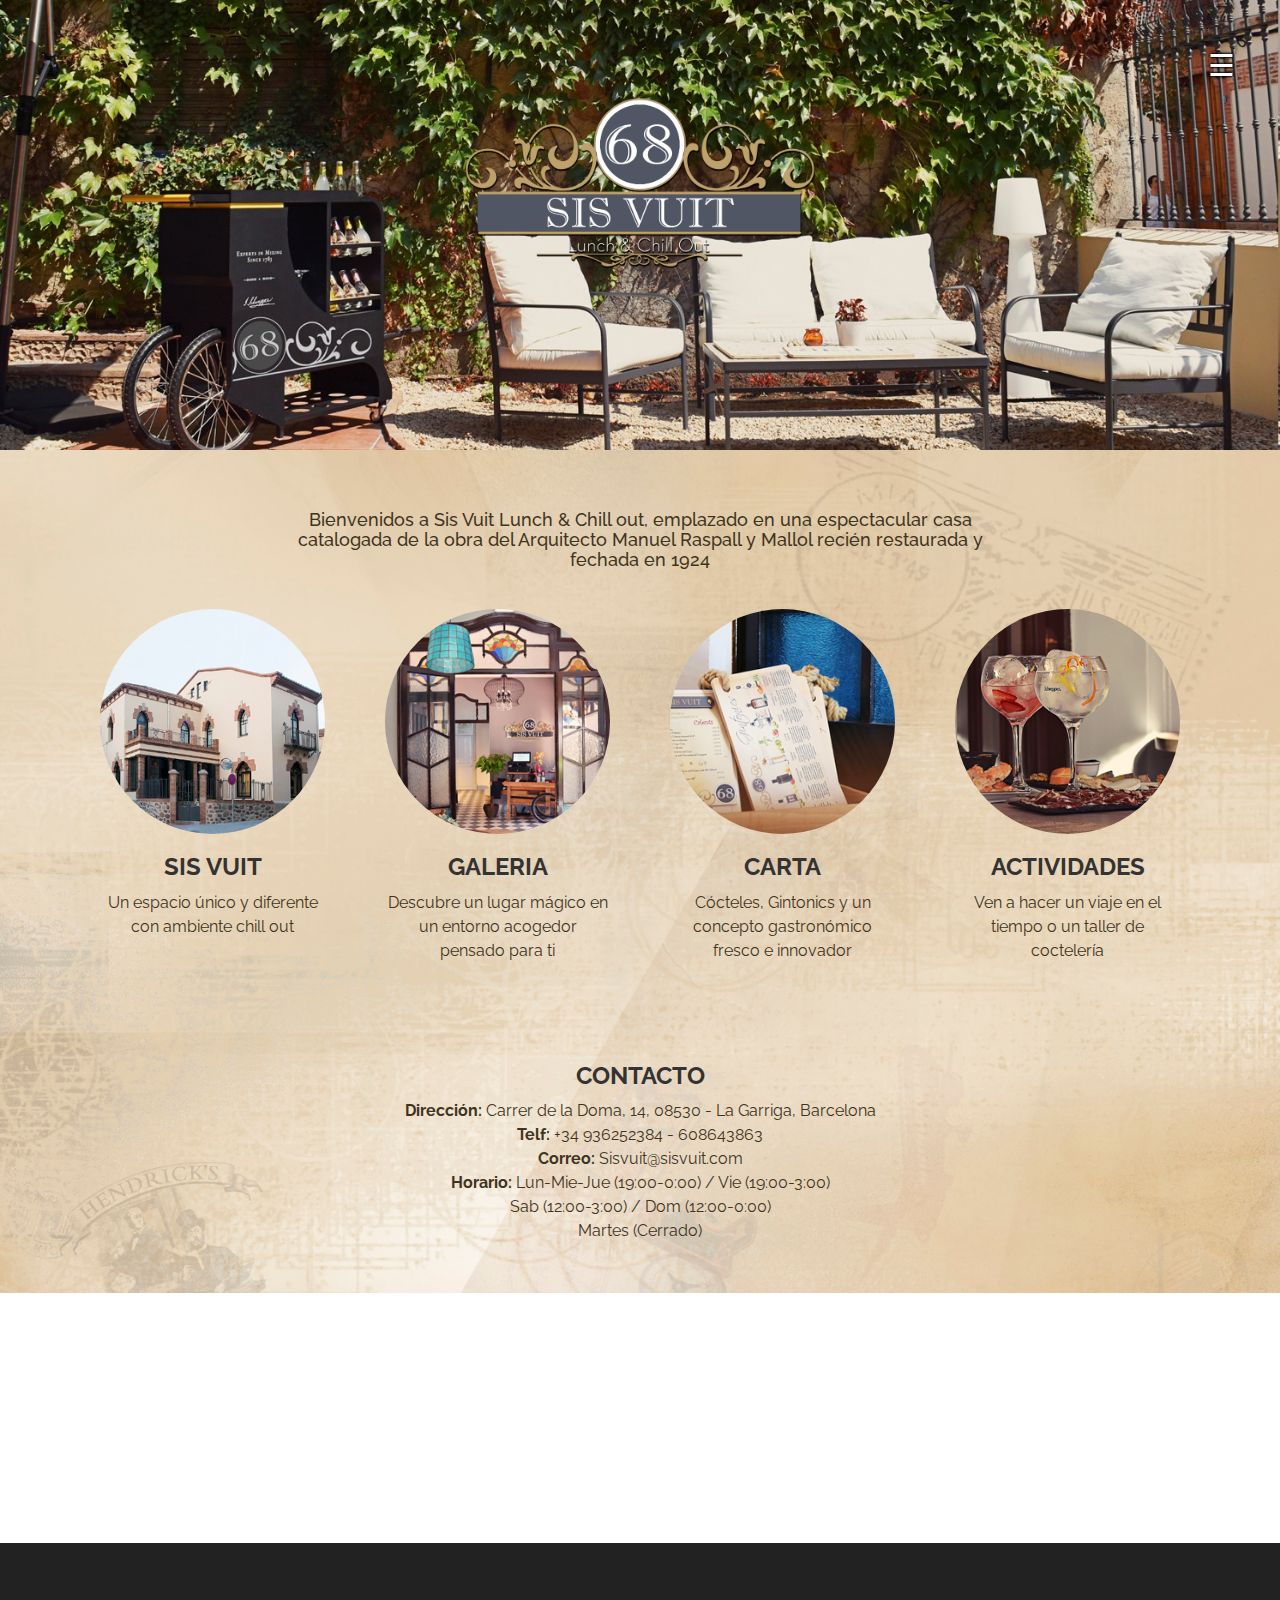
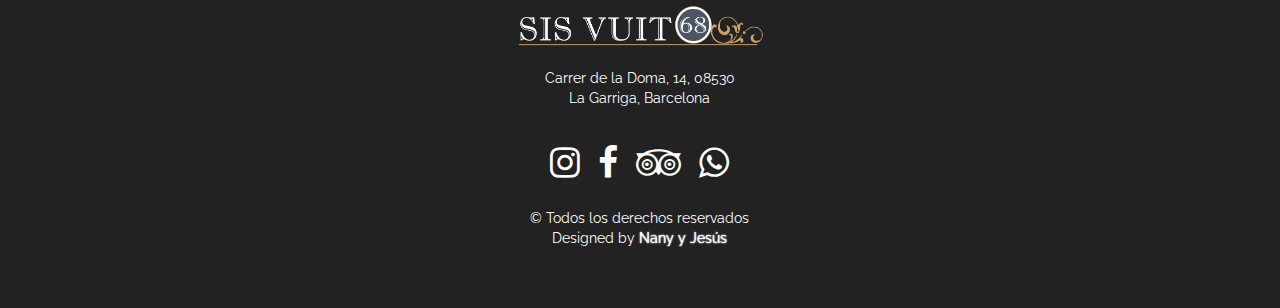
==== index.html @ cf64346e "links en index-Cat updates" ====
<!DOCTYPE html>
<html lang="es">
  <head>
    <meta charset="utf-8">
    <meta name="viewport" content="width=device-width, initial-scale=1">
    <title>Sisvuit</title>
    <meta name="description" content="Sisvuit Restaurant Bar Sisvuit.com">
    <meta name="keywords" content="Restaurante Sisvuit, Bar Sisvuit, La Garriga, Sisvuit, Restaurante Bar Sisvuit">
    <link rel="stylesheet" type="text/css" href="css/font-awesome.min.css">
    <link href="https://fonts.googleapis.com/css?family=Raleway|Roboto" rel="stylesheet">
    <link rel="stylesheet" type="text/css" href="css/bootstrap.css">
    <link rel="stylesheet" type="text/css" href="css/style.css">
  </head>
  <body>
<!--banner-->
    <section id="banner">
      <div class="bg-color">
        <header id="header">
            <div class="container">
                <div id="mySidenav" class="sidenav">
                  <a href="javascript:void(0)" class="closebtn" onclick="closeNav()"><strong>&times;</strong></a>
                  <a id="link" href="#banner"><strong>INICIO</strong></a>
                  <a id="link" href="#about"><strong>SIS VUIT</strong></a>
                  <a href="galeria.html"><strong>GALERIA</strong></a>
                  <a href="web/viewer.html?file=carta.pdf"><strong>CARTA</strong></a>
                  <a href="actividades.html"><strong>ACTIVIDADES</strong></a>
                  <a id="link" href="#contacto"><strong>CONTACTO</strong></a>
                  <span><a id="lang" href="#">Esp</a><a id="lang" href="eng/eng.html">/Eng</a><a id="lang" href="cat/index-Cat.html">/Cat</a></span>
                </div>
                <span onclick="openNav()" class="menu-icon" id="menu-icon">☰</span>
            </div>
        </header>
        <div class="container">
        <div class="row">
          <div class="col-md-4 col-md-offset-4 col-sm-6 col-sm-offset-3 col-xs-10 col-xs-offset-1 text-center margin-logo-banner">
            <img src="img/logo-banner.png" class="img-responsive">
          </div>
        </div>
        </div>
      </div>
    </section>
<!-- / banner -->
<!--about-->
    <section id="about">
        <div class="container ">
            <div class="row ">
                <div class="col-md-8 col-md-offset-2 col-sm-8 col-sm-offset-2 col-xs-10 col-xs-offset-1 text-center">
                    <h4>Bienvenidos a Sis Vuit Lunch & Chill out, emplazado en una espectacular casa catalogada  de la obra del Arquitecto Manuel  Raspall y Mallol recién restaurada y fechada en 1924</h4>
                    <i id="preload" style="margin-top:50px" class="fa fa-spinner fa-pulse fa-3x fa-fw"></i>
                </div>
                <div id="cate" style="visibility: hidden" class="col-md-12">
                    <div class="col-md-3 col-md-offset-0 col-sm-4 col-sm-offset-2 col-xs-12 col-xs-offset-0 text-center about-padding">
                        <a href="#sisvuit"><img data-toggle="modal" data-target="#sisvuit-modal" src="img/about-1.jpg" alt="" class="center-block img-responsive img-circle"></a>
                        <h3><strong>SIS VUIT</strong></h3>
                        <p>Un espacio único y diferente  con ambiente  chill out</p>
                        <div class="container text-center">
                            <div id="sisvuit-modal" class="modal fade bs-example-modal-lg" tabindex="-1" role="dialog" aria-labelledby="myLargeModalLabel" aria-hidden="true">
                              <div class="modal-dialog modal-lg">
                                <div class="modal-content">
                                  <div class="modal-header">
                                    <button type="button" class="close" data-dismiss="modal" aria-label="Close"><span aria-hidden="true">&times;</span></button>
                                      <h4 class="modal-title"><strong>SIS VUIT</strong></h4>
                                  </div>
                                  <div class="modal-body">
                                    <p>Ir de tapas es mucho más que comer, es saborear cada momento, compartir, hablar, estar desenfadado, simplemente disfrutar… eso es Sis Vuit.
                                    Un lugar dedicado al ocio y al negocio, un espacio para la generación de ideas, el ingenio, la reflexión y la relajación. Os proponemos una estancia perfecta en un entorno único.
                                     La casa dispone de diferentes salas en el que se cuida cada detalle en simbiosis con la decoración neocentista propia de la casa.<br>Fiestas de cumpleaños · Reuniones privadas o de empresa · Celebraciones con amigos · Comidas familiares · Talleres de coctelería o simplemente un agradable encuentro en un lugar incomparable.<br>(cada sala dispone de pantalla de tv - música - menús personalizados)
                                    </p>
                                  </div>
                                  <div class="modal-footer">
                                    <button type="button" class="btn btn-default" data-dismiss="modal">Cerrar</button>
                                  </div>
                                </div>
                              </div>
                            </div>
                        </div>
                    </div>
                    <div class="col-md-3 col-md-offset-0 col-sm-4 col-sm-offset-0 col-xs-12 col-xs-offset-0 text-center about-padding">
                        <a href="galeria.html"><img src="img/about-3.jpg" alt="" class="center-block img-responsive img-circle"></a>
                        <h3><strong>GALERIA</strong></h3>
                        <p>Descubre un lugar mágico en un entorno acogedor pensado para ti</p>
                    </div>
                    <div id="carta" class="col-md-3 col-md-offset-0 col-sm-4 col-sm-offset-2 col-xs-12 col-xs-offset-0 text-center about-padding">
                        <a href="web/viewer.html?file=carta.pdf" target="_blanck"><img src="img/about-2.jpg" alt="" class="center-block img-responsive img-circle"></a>
                        <h3><strong>CARTA</strong></h3>
                        <p>Cócteles, Gintonics y un  concepto gastronómico  fresco e innovador</p>
                    </div>
                    <div class="col-md-3 col-md-offset-0 col-sm-4 col-sm-offset-0 col-xs-12 col-xs-offset-0 text-center about-padding">
                        <a href="actividades.html"><img src="img/about-4.jpg" alt="" class="center-block img-responsive img-circle"></a>
                        <h3><strong>ACTIVIDADES</strong></h3>
                        <p>Ven a hacer un viaje en  el tiempo o un taller  de coctelería</p>
                    </div>
                </div>
            </div>
    <!-- contact -->
            <div class="row"  id="contacto">
                <div class="col-md-12 text-center">
                    <h3><strong>CONTACTO</strong></h3>
                    <p><strong>Direcci&oacute;n:</strong> Carrer de la Doma, 14, 08530 - La Garriga, Barcelona</p>
                    <p><strong>Telf:</strong> +34 936252384 - 608643863</p>
                    <p><strong>Correo:</strong> Sisvuit@sisvuit.com</p>
                    <p><strong>Horario:</strong> Lun-Mie-Jue (19:00-0:00) / Vie (19:00-3:00)<br>Sab (12:00-3:00) / Dom (12:00-0:00)<br>Martes (Cerrado)</p>
                </div>
            </div>   
    <!-- / contact -->
        </div>
    </section>
<!--/about-->
    <section id="ubicacion">
        <div id="map" class="estilomapa" style="width: 100%;">
            <iframe src="https://www.google.com/maps/embed?pb=!1m14!1m8!1m3!1d1489.8389581734477!2d2.283468196156293!3d41.684298943696405!3m2!1i1024!2i768!4f13.1!3m3!1m2!1s0x0%3A0xf46f2afe302f4b65!2sSis+vuit+-+Lunch%26Chill+Out!5e0!3m2!1ses!2ses!4v1490325767091" width="100%" height="100%" frameborder="0" style="border:0" allowfullscreen></iframe>
        </div>
    </section>
<!-- footer  -->
    <footer class="footer text-center">
            <div class="row">
                <div class="col-md-8 col-md-offset-2 col-sm-10 col-sm-offset-1 col-xs-12 col-xs-offset-0  text-center">
                    <div class="col-md-4 col-md-offset-4 col-sm-6 col-sm-offset-3 col-xs-12 col-xs-offset-0 text-center">
                        <img src="img/logo-footer.png" class="img-responsive">
                    </div>
                    <div class="col-md-12 col-md-offset-0 col-sm-12 col-sm-offset-0 col-xs-12 col-xs-offset-0 text-center">
                        <address>Carrer de la Doma, 14, 08530<br>La Garriga, Barcelona</address>
                        <div class="social-list">
                            <a href="https://www.instagram.com/sisvuit/" target="_blank"><i class="fa fa-instagram" aria-hidden="true"></i></a>
                            <a href="https://es-es.facebook.com/SisVuit/" target="_blank"><i class="fa fa-facebook" aria-hidden="true"></i></a>
                            <a href="https://www.tripadvisor.es/Restaurant_Review-g488306-d10892587-Reviews-Sis_Vuit_Lunch_Chill_Out-La_Garriga_Catalonia.html" target="_blank"><i class="fa fa-tripadvisor" aria-hidden="true"></i></a>
                            <a href="tel:+936 25 23 84"><i class="fa fa-whatsapp" aria-hidden="true"></i></a>
                        </div>
                        <p>© Todos los derechos reservados</p>
                        <p>Designed by <a class="ejdp" href="#">Nany y Jes&uacute;s</a></p>
                    </div>
                </div>
            </div>
    </footer>
<!-- / footer -->
    <script src="js/jquery.min.js"></script>
    <script src="js/bootstrap.min.js"></script>
    <script src="js/jquery2.min.js"></script>
    <script src="js/custom.js"></script>
    <script>
        $(document).ready(function () {
            $("#ubicacion").click(function (event) {
                $("#map").removeClass("estilomapa");
            });
        });
        $(window).load(function(){
                $("#preload").css("display","none");
                $("#cate").css("visibility","visible");
        }); 
    </script>
</body>
</html>
---- css/style.css ----
@font-face {
  font-family: sis;
  src: url('../fonts/sis.ttf'), url('../fonts/sis.eot'), url('../fonts/sis.woff'), url('../fonts/sis.woff2'), url('../fonts/sis.svg');
}
html, body{
    margin: 0;
    font-family: 'Raleway', sans-serif;
    overflow-x: hidden;
}
/*Inicio Section Banner ************************************************/
#banner{
    background: url(../img/banner-bg2.jpg);
    background-position: center;
    background-size: cover;
    background-repeat: no-repeat;
    height: 50vh;
    /*height: 100%; esto generaba un problema con overflow-x por eso uso 50vh*/
}
.bg-color{
    background-color: RGBA(0, 0, 0, 0);
    height: 100%;
}
#banner h2{
    font-family: 'Roboto', sans-serif;
    font-size: 45px;
    color: #FFF;
}
.margin-logo-banner{
    margin-top: 10vh;
    }
.sidenav {
    height: 100%;
    width: 0;
    position: fixed;
    z-index: 100;
    top: 0;
    opacity: 1;
    right: 0;
    background-color: #222;
    overflow-x: hidden;
    padding-top: 60px;
    padding-top: 8vh;
    transition: 0.5s;
}
.sidenav a{
    padding: 4px 2px 2px 25px;
    text-decoration: none;
    font-size: 25px;
    color: #818181;
    display: block;
    transition: 0.3s;
    font-family: 'Raleway', sans-serif;
}
.sidenav a:hover, .offcanvas a:focus{
    color: #fff;
}
.sidenav span {
    padding-left: 27px;
}
.sidenav #lang{
    display: inline;
    padding: 2px 0px;
    font-size: 20px;
}
.closebtn {
    position: absolute;
    top: 10px;
    right: 30px;
    font-size: 36px !important;
    margin-left: 50px;
}
.menu-icon{
    color: #fff;
    font-size: 30px;
    margin-top: 5vh;
    cursor: pointer;
    position: fixed;
    z-index: 100;
    right: 0;
    left: auto;
    margin-right: 5vh;
    text-shadow: 0 0 1px #000,
        0 0 2px #000,
        0 0 3px #000,
        0 0 4px #000;
}
/*Fin Section Banner******************************************************************/
/*Inicio Section About****************************************************************/
#about{
    background: url(../img/about-bg.jpg) no-repeat center;
    background-size: cover;
    padding: 50px 0;
    font-family: 'Raleway', sans-serif;
    background-color:#eee;
}
.about-padding{
    padding: 30px;
}
#about p, h4{
    color: #3f341e;
} 
#about p{
    font-size: 16px;
    line-height: 1.5em;
}
/*Fin Section About*******************************************************************/
/*Inicio Section Contacto*************************************************************/
#contacto{
    padding-top: 50px;
}
/*este es el separador del horario*/
.separador{
    width: 25%;
    width: 25vw;
}
#contacto .margin-top{
    margin-top: 50px;
}
.margin-maps{
    margin-top: 25px;
}
#map{
    height: 25vh;
    height: 250px;
}
.estilomapa {
            pointer-events: none;
        }
.ocultar{
        visibility: hidden;
    }
/*Fin Section Contacto ***************************************/
/*INICIO FOOTER SECTION ***************************************/
.footer {
    width: 100%;
    background-color: #222;
    position: relative;
    z-index: 1;
    padding: 60px 0;
}
.footer a, p{
    color: #fff;
    text-decoration: none;
    margin: 0;
}

.footer address {
    color: #FFF;
    text-transform: none;
    font-style: normal;
    padding: 20px 0 10px 0;
}
.footer .social-list {
    float: none;
    margin-bottom: 20px;
}
.footer .social-list a {
    font-size: 35px;
    color: #FFF;
    margin: 0 7px;
}
.ejdp{
    text-shadow: 0 0 1px #fff,
        0 0 2px #fff;
}

/*FIN FOOTER SECTION *******************************************/
/*GALERIA*******************************************************/
.carousel-close {
  color: white;
  text-decoration: none;
  position: absolute;
  right: 0;
  margin-top: 30px;
  margin-right: 35px;
  font-size: 23px;
  z-index: 5;
  padding: 0;
  background: transparent;
  border: 0;
}
.carousel-close:hover,
.carousel-close:focus {
  color: white;
  text-decoration: none;
  cursor: pointer;
  opacity: .5;
}
/*FIN GALERIA***************************************************/
@media (min-width: 981px) and (max-width: 2000px) {

}
@media (min-width: 768px) and (max-width: 980px) {

}
@media (min-width: 451px) and (max-width: 767px) {
    #banner{
    background: url(../img/banner-bg-movil.jpg) no-repeat center;
    background-size:cover;
    height: 100vh;
}
}
@media (min-width: 20px) and (max-width: 450px) {
    #banner{
    background: url(../img/banner-bg-movil.jpg) no-repeat center;
    background-size:cover;
    height: 100vh;
    }
}
@media (orientation: landscape) {
/*
    .carousel-inner {
      background-image: url(../img/about-bg-alternative.jpg);
      background-position: center;
      background-size: cover;
      background-repeat: no-repeat;
    }
*/
    .carousel-inner > .item > img {
      object-fit: scale-down;
      height: 80vh;
      width: 100%;
    }
}
@media (orientation: portrait) {
    .carousel-inner > .item > img {
      object-fit: scale-down;
      height: 50vh;
      width: 100%;
      }
}
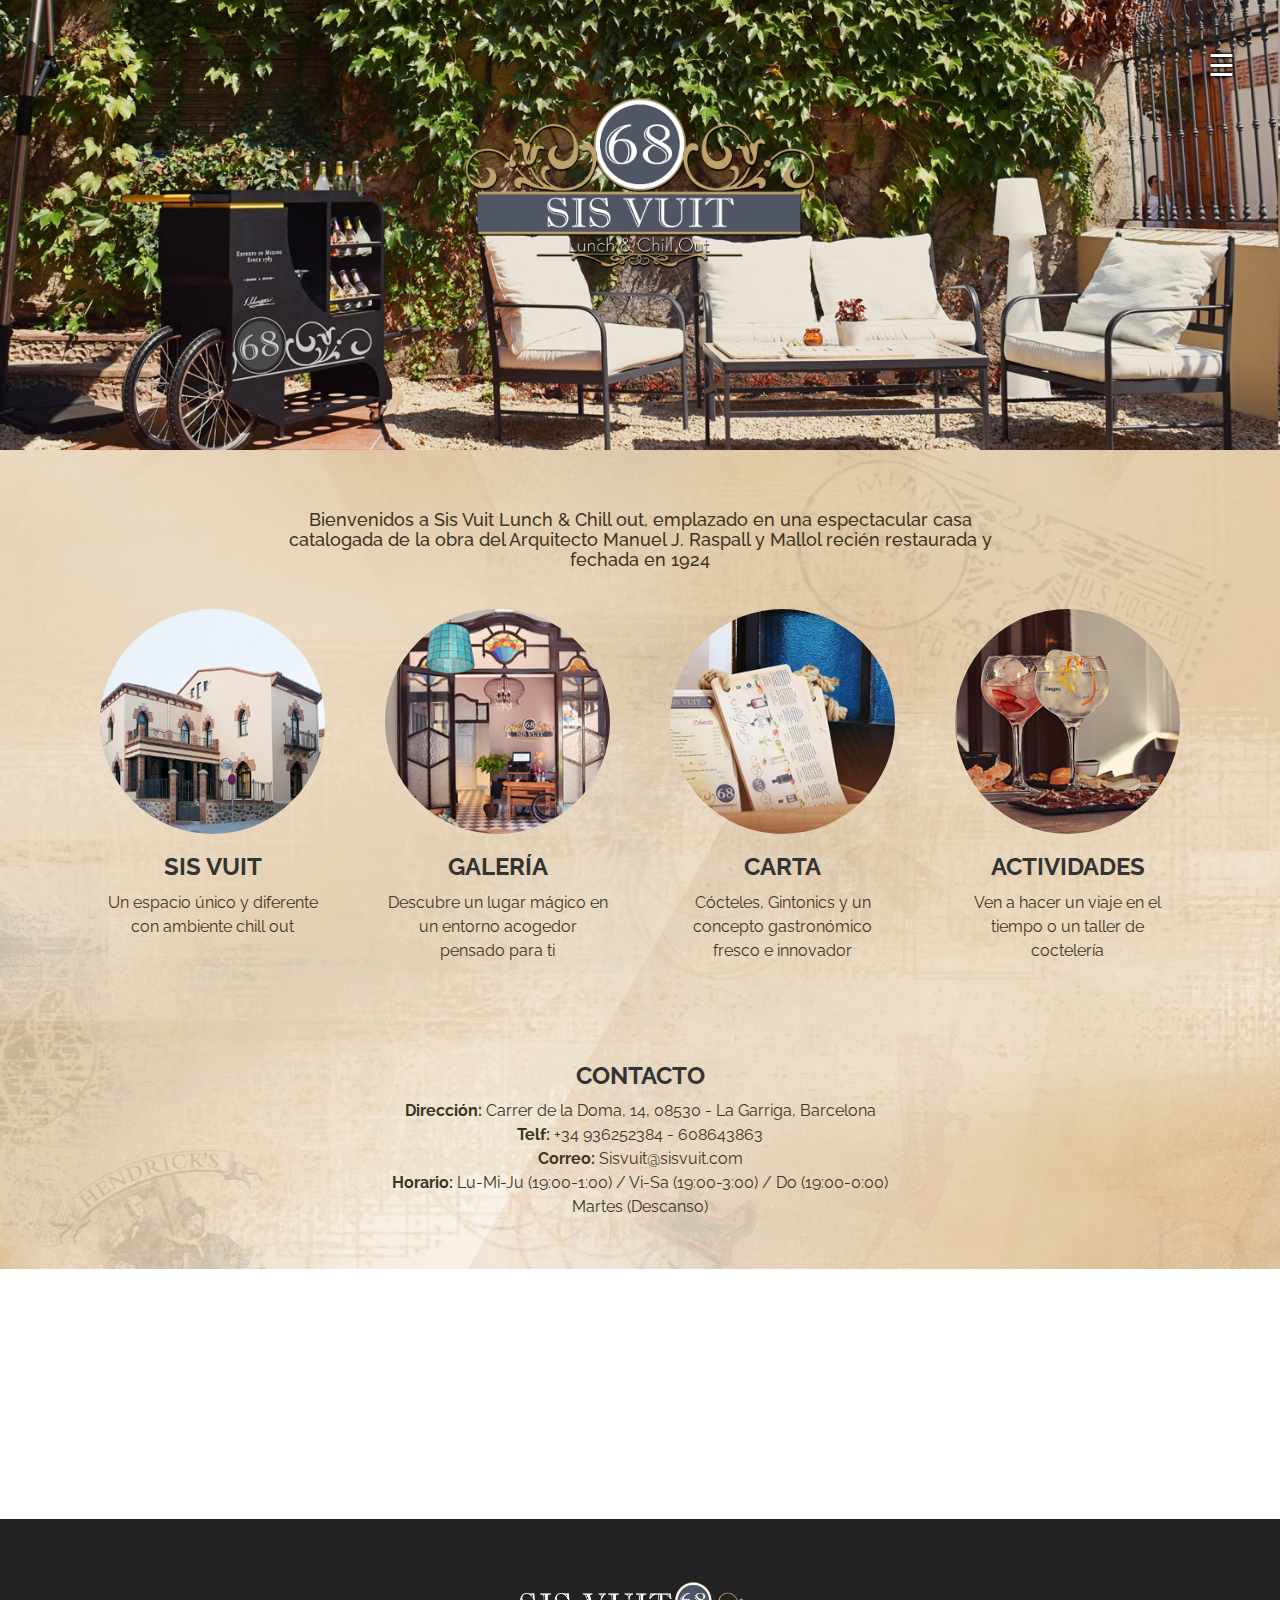
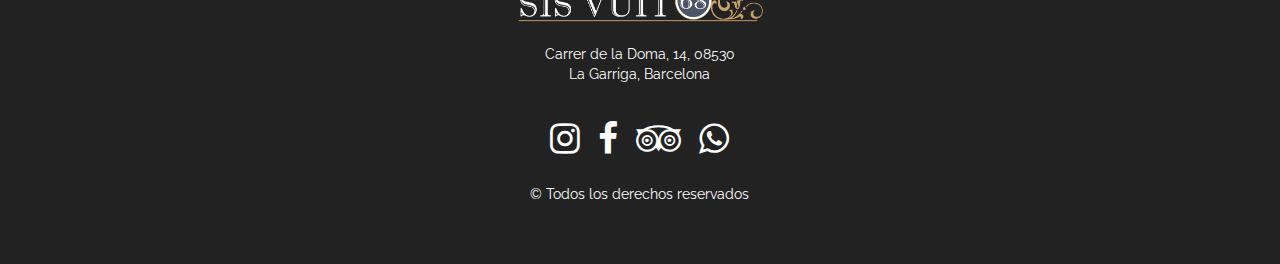
==== commit 6d32ddfd: "catalan lenguaje add" ====
--- a/index.html
+++ b/index.html
@@ -21,11 +21,13 @@
                   <a href="javascript:void(0)" class="closebtn" onclick="closeNav()"><strong>&times;</strong></a>
                   <a id="link" href="#banner"><strong>INICIO</strong></a>
                   <a id="link" href="#about"><strong>SIS VUIT</strong></a>
-                  <a href="galeria.html"><strong>GALERIA</strong></a>
+                  <a href="galeria.html"><strong>GALERÍA</strong></a>
                   <a href="web/viewer.html?file=carta.pdf"><strong>CARTA</strong></a>
                   <a href="actividades.html"><strong>ACTIVIDADES</strong></a>
                   <a id="link" href="#contacto"><strong>CONTACTO</strong></a>
-                  <span><a id="lang" href="#">Esp</a><a id="lang" href="eng/eng.html">/Eng</a><a id="lang" href="cat/index-Cat.html">/Cat</a></span>
+                  <a id="link" href="#banner"><img src="img/es.png" class="img-responsive"></a>
+                  <a id="link" href="#banner"><img src="img/en.png" class="img-responsive"></a>
+                  <a href="cat/index-Cat.html"><img src="img/ca.png" class="img-responsive"></a>
                 </div>
                 <span onclick="openNav()" class="menu-icon" id="menu-icon">☰</span>
             </div>
@@ -45,7 +47,7 @@
         <div class="container ">
             <div class="row ">
                 <div class="col-md-8 col-md-offset-2 col-sm-8 col-sm-offset-2 col-xs-10 col-xs-offset-1 text-center">
-                    <h4>Bienvenidos a Sis Vuit Lunch & Chill out, emplazado en una espectacular casa catalogada  de la obra del Arquitecto Manuel  Raspall y Mallol recién restaurada y fechada en 1924</h4>
+                    <h4>Bienvenidos a Sis Vuit Lunch & Chill out, emplazado en una espectacular casa catalogada  de la obra del Arquitecto Manuel J. Raspall y Mallol recién restaurada y fechada en 1924</h4>
                     <i id="preload" style="margin-top:50px" class="fa fa-spinner fa-pulse fa-3x fa-fw"></i>
                 </div>
                 <div id="cate" style="visibility: hidden" class="col-md-12">
@@ -68,7 +70,7 @@
                                     </p>
                                   </div>
                                   <div class="modal-footer">
-                                    <button type="button" class="btn btn-default" data-dismiss="modal">Cerrar</button>
+                                    <button type="button" class="btn btn-warning" data-dismiss="modal">Cerrar</button>
                                   </div>
                                 </div>
                               </div>
@@ -77,7 +79,7 @@
                     </div>
                     <div class="col-md-3 col-md-offset-0 col-sm-4 col-sm-offset-0 col-xs-12 col-xs-offset-0 text-center about-padding">
                         <a href="galeria.html"><img src="img/about-3.jpg" alt="" class="center-block img-responsive img-circle"></a>
-                        <h3><strong>GALERIA</strong></h3>
+                        <h3><strong>GALERÍA</strong></h3>
                         <p>Descubre un lugar mágico en un entorno acogedor pensado para ti</p>
                     </div>
                     <div id="carta" class="col-md-3 col-md-offset-0 col-sm-4 col-sm-offset-2 col-xs-12 col-xs-offset-0 text-center about-padding">
@@ -99,7 +101,7 @@
                     <p><strong>Direcci&oacute;n:</strong> Carrer de la Doma, 14, 08530 - La Garriga, Barcelona</p>
                     <p><strong>Telf:</strong> +34 936252384 - 608643863</p>
                     <p><strong>Correo:</strong> Sisvuit@sisvuit.com</p>
-                    <p><strong>Horario:</strong> Lun-Mie-Jue (19:00-0:00) / Vie (19:00-3:00)<br>Sab (12:00-3:00) / Dom (12:00-0:00)<br>Martes (Cerrado)</p>
+                    <p><strong>Horario:</strong> Lu-Mi-Ju (19:00-1:00) / Vi-Sa (19:00-3:00) / Do (19:00-0:00)<br>Martes (Descanso)</p>
                 </div>
             </div>   
     <!-- / contact -->
@@ -127,7 +129,7 @@
                             <a href="tel:+936 25 23 84"><i class="fa fa-whatsapp" aria-hidden="true"></i></a>
                         </div>
                         <p>© Todos los derechos reservados</p>
-                        <p>Designed by <a class="ejdp" href="#">Nany y Jes&uacute;s</a></p>
+                        <!-- <p>Designed by <a class="ejdp" href="#">Nany y Jes&uacute;s</a></p> -->
                     </div>
                 </div>
             </div>
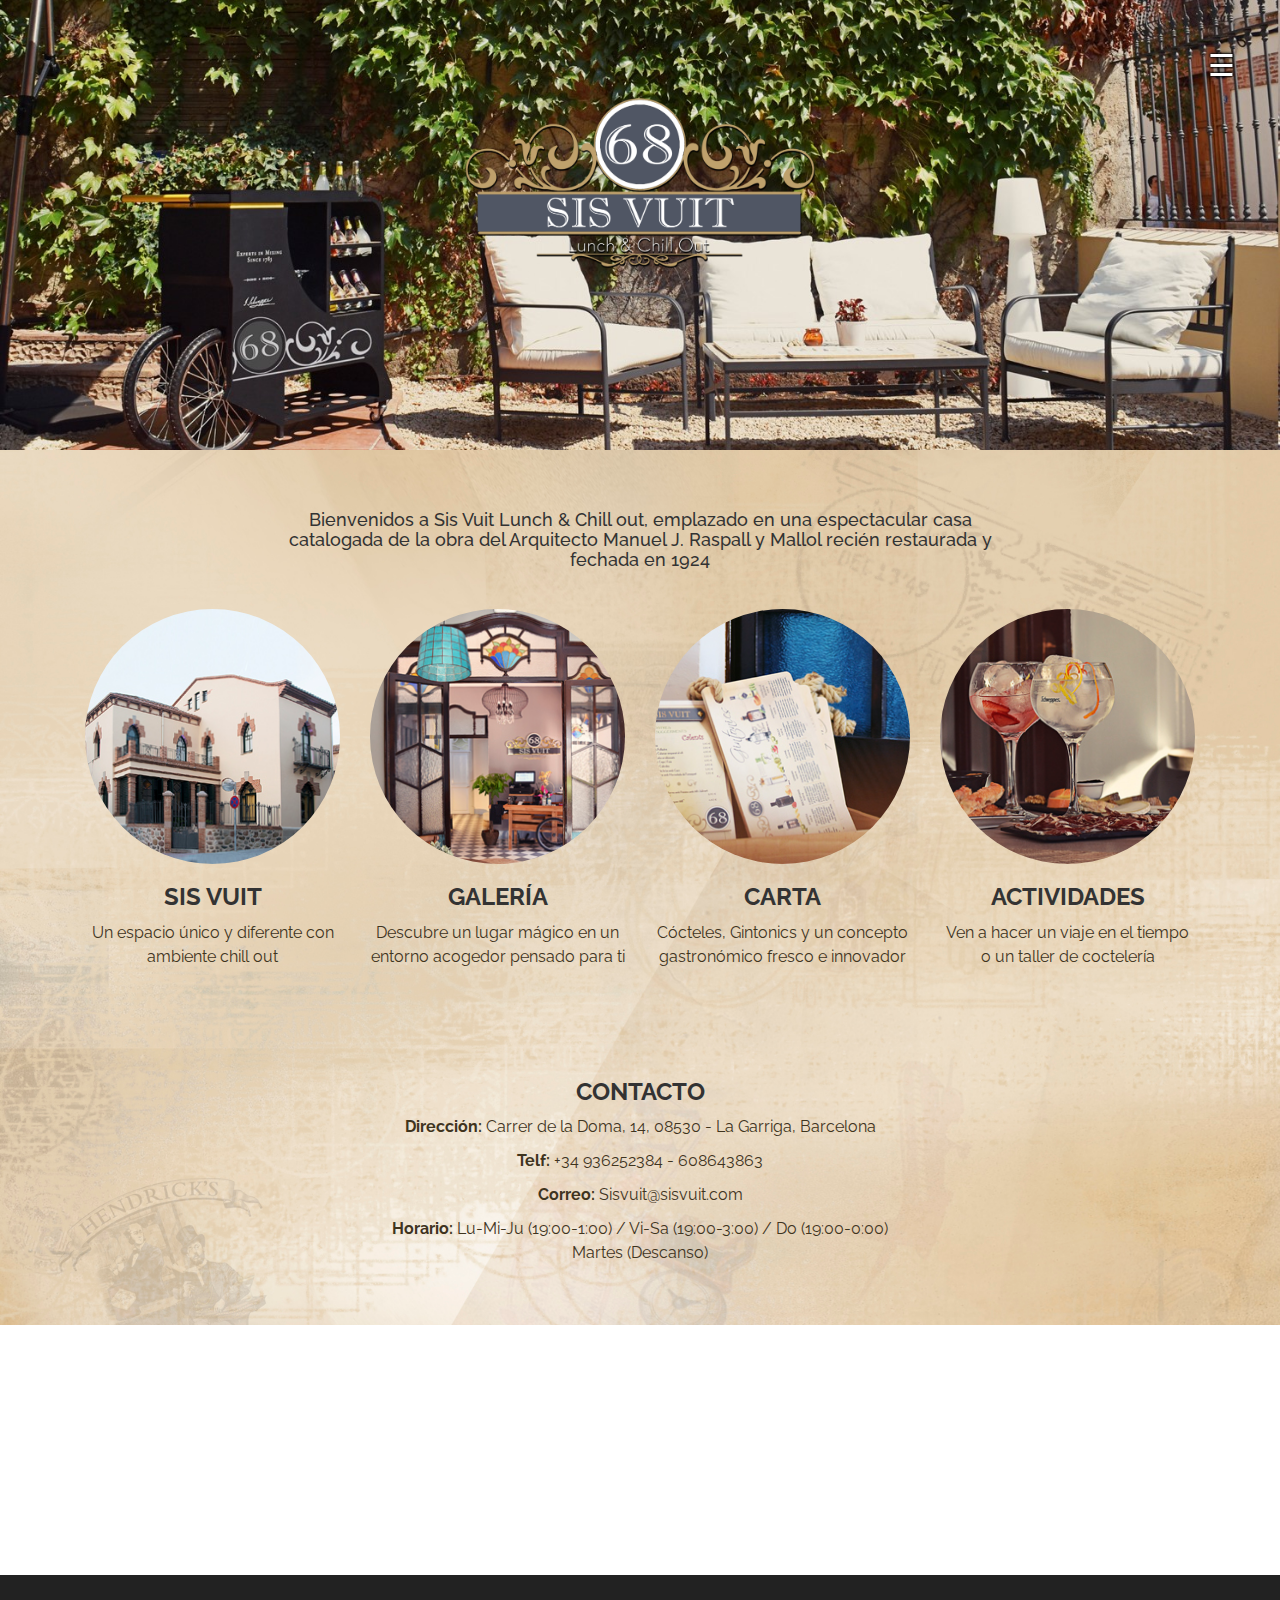
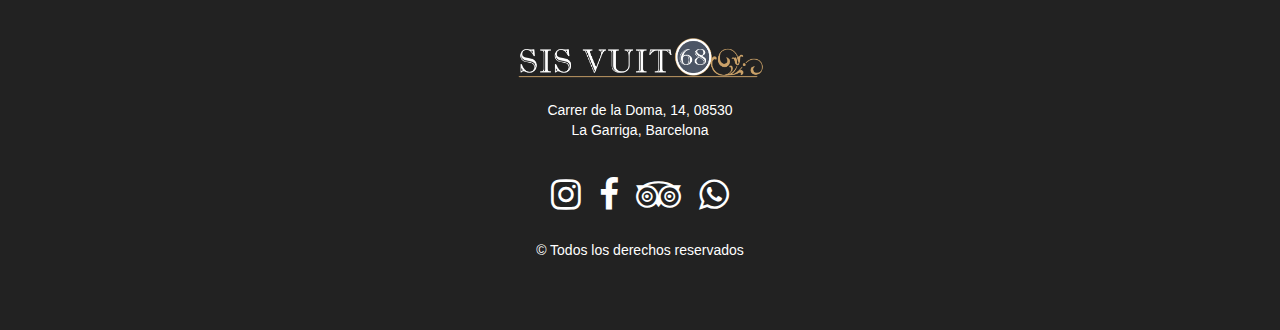
==== commit 514e8ae7: "prueba con mas padres" ====
--- a/index.html
+++ b/index.html
@@ -6,10 +6,11 @@
     <title>Sisvuit</title>
     <meta name="description" content="Sisvuit Restaurant Bar Sisvuit.com">
     <meta name="keywords" content="Restaurante Sisvuit, Bar Sisvuit, La Garriga, Sisvuit, Restaurante Bar Sisvuit">
+    <link rel="stylesheet" type="text/css" href="css/style.css">
     <link rel="stylesheet" type="text/css" href="css/font-awesome.min.css">
     <link href="https://fonts.googleapis.com/css?family=Raleway|Roboto" rel="stylesheet">
     <link rel="stylesheet" type="text/css" href="css/bootstrap.css">
-    <link rel="stylesheet" type="text/css" href="css/style.css">
+    
   </head>
   <body>
 <!--banner-->
@@ -60,8 +61,8 @@
                               <div class="modal-dialog modal-lg">
                                 <div class="modal-content">
                                   <div class="modal-header">
-                                    <button type="button" class="close" data-dismiss="modal" aria-label="Close"><span aria-hidden="true">&times;</span></button>
-                                      <h4 class="modal-title"><strong>SIS VUIT</strong></h4>
+                                    <button type="button" class="close" id="cerrar1" data-dismiss="modal">&times;</button>
+                                    <h4><strong>SIS VUIT</strong></h4>
                                   </div>
                                   <div class="modal-body">
                                     <p>Ir de tapas es mucho más que comer, es saborear cada momento, compartir, hablar, estar desenfadado, simplemente disfrutar… eso es Sis Vuit.
@@ -70,7 +71,7 @@
                                     </p>
                                   </div>
                                   <div class="modal-footer">
-                                    <button type="button" class="btn btn-warning" data-dismiss="modal">Cerrar</button>
+                                    <a data-dismiss="modal" id="cerrar2"><strong>CERRAR</strong></a>
                                   </div>
                                 </div>
                               </div>
--- a/css/style.css
+++ b/css/style.css
@@ -84,6 +84,21 @@
         0 0 3px #000,
         0 0 4px #000;
 }
+#about .container .row .modal-content .modal-header #cerrar1{
+    font-size: 50px;
+    float: right;
+    font-weight: bold;
+    line-height: 0.7;
+    color: #3f341e;
+}
+#about .container .row .modal-content .modal-footer #cerrar2{
+    text-decoration: none; 
+    float: right;
+    font-size: 18px;
+    font-weight: bold;
+    line-height: 2;
+    color:#3f341e;
+}
 /*Fin Section Banner******************************************************************/
 /*Inicio Section About****************************************************************/
 #about{
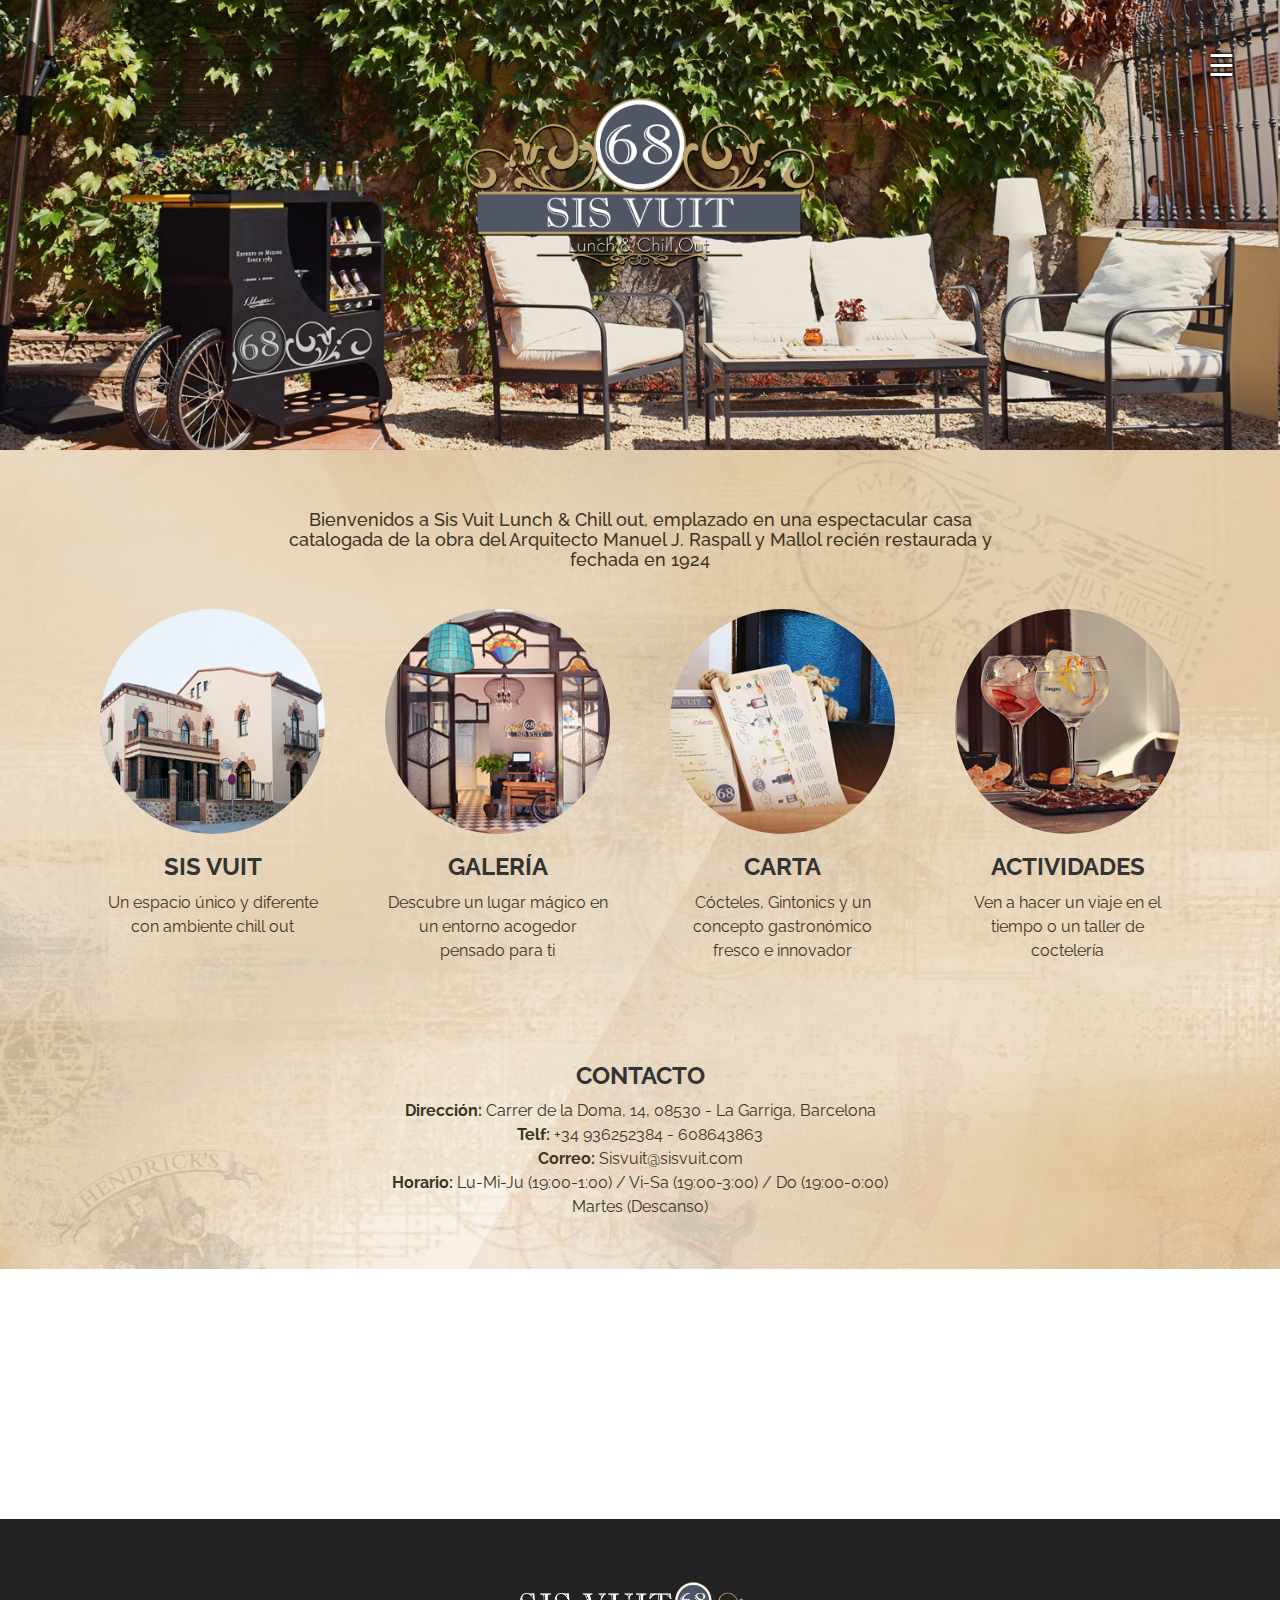
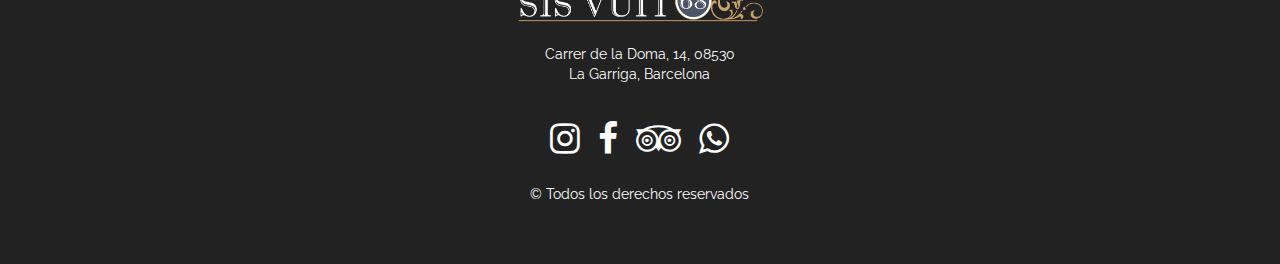
==== commit f4735ace: "problem with style on server" ====
--- a/index.html
+++ b/index.html
@@ -6,13 +6,12 @@
     <title>Sisvuit</title>
     <meta name="description" content="Sisvuit Restaurant Bar Sisvuit.com">
     <meta name="keywords" content="Restaurante Sisvuit, Bar Sisvuit, La Garriga, Sisvuit, Restaurante Bar Sisvuit">
-    <link rel="stylesheet" type="text/css" href="css/style.css">
     <link rel="stylesheet" type="text/css" href="css/font-awesome.min.css">
     <link href="https://fonts.googleapis.com/css?family=Raleway|Roboto" rel="stylesheet">
     <link rel="stylesheet" type="text/css" href="css/bootstrap.css">
-    
+    <link rel="stylesheet" type="text/css" href="css/style.css">
   </head>
-  <body>
+  <body id="bootstrap-overrides">
 <!--banner-->
     <section id="banner">
       <div class="bg-color">
@@ -71,7 +70,7 @@
                                     </p>
                                   </div>
                                   <div class="modal-footer">
-                                    <a data-dismiss="modal" id="cerrar2"><strong>CERRAR</strong></a>
+                                    <a data-dismiss="modal" id="cerrar2">CERRAR</a>
                                   </div>
                                 </div>
                               </div>
--- a/css/style.css
+++ b/css/style.css
@@ -91,12 +91,11 @@
     line-height: 0.7;
     color: #3f341e;
 }
-#about .container .row .modal-content .modal-footer #cerrar2{
+#bootstrap-overrides #cerrar2{
     text-decoration: none; 
     float: right;
     font-size: 18px;
     font-weight: bold;
-    line-height: 2;
     color:#3f341e;
 }
 /*Fin Section Banner******************************************************************/
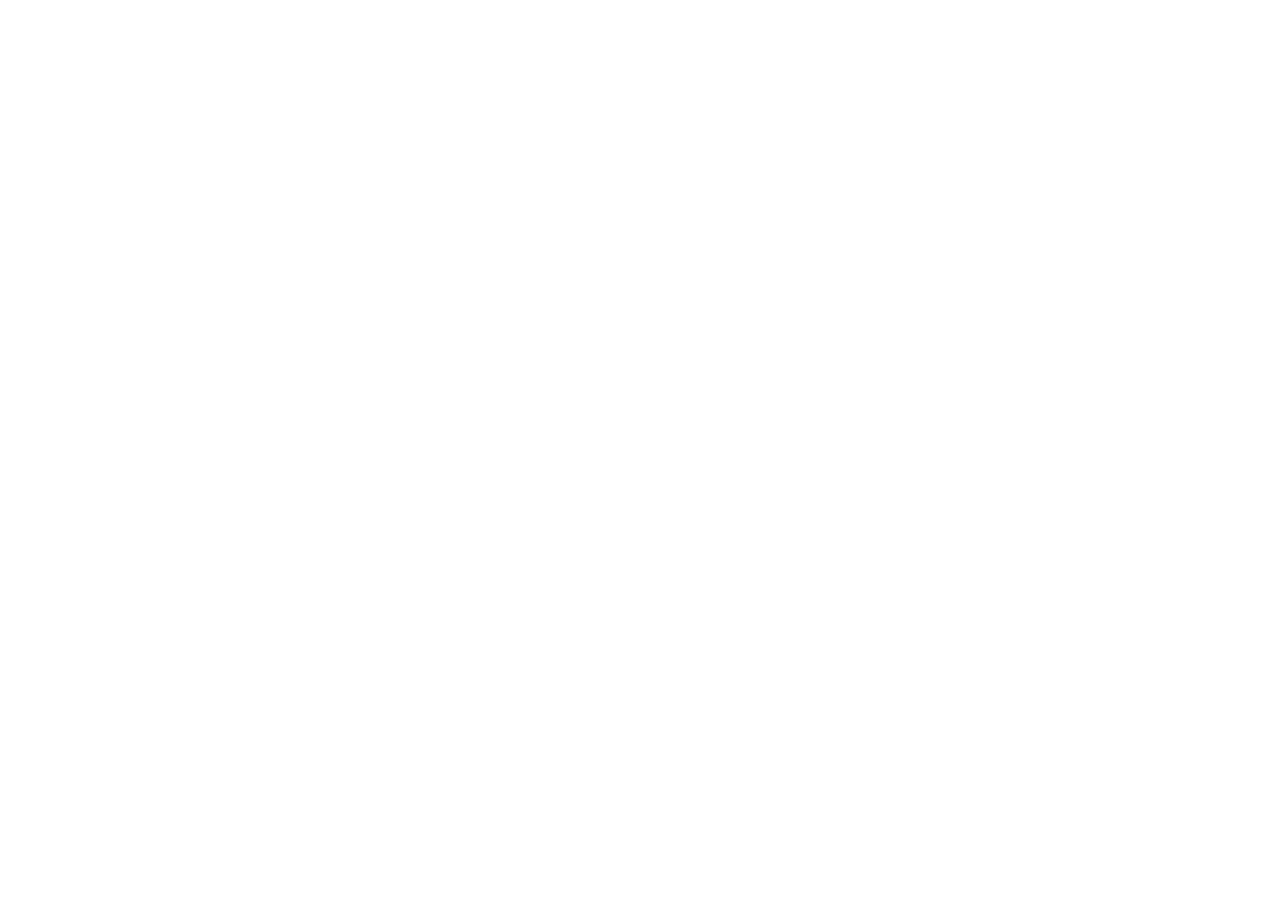
==== commit 03b77fb1: "cat ready too" ====
--- a/index.html
+++ b/index.html
@@ -1,154 +1,13 @@
 <!DOCTYPE html>
-<html lang="es">
-  <head>
-    <meta charset="utf-8">
-    <meta name="viewport" content="width=device-width, initial-scale=1">
+<html lang="en">
+<head>
+    <meta HTTP-EQUIV="REFRESH" CONTENT="5;URL=./esp/index.html">
+    <meta charset="UTF-8">
+    <meta name="viewport" content="width=device-width, initial-scale=1.0">
+    <meta http-equiv="X-UA-Compatible" content="ie=edge">
     <title>Sisvuit</title>
-    <meta name="description" content="Sisvuit Restaurant Bar Sisvuit.com">
-    <meta name="keywords" content="Restaurante Sisvuit, Bar Sisvuit, La Garriga, Sisvuit, Restaurante Bar Sisvuit">
-    <link rel="stylesheet" type="text/css" href="css/font-awesome.min.css">
-    <link href="https://fonts.googleapis.com/css?family=Raleway|Roboto" rel="stylesheet">
-    <link rel="stylesheet" type="text/css" href="css/bootstrap.css">
-    <link rel="stylesheet" type="text/css" href="css/style.css">
-  </head>
-  <body id="bootstrap-overrides">
-<!--banner-->
-    <section id="banner">
-      <div class="bg-color">
-        <header id="header">
-            <div class="container">
-                <div id="mySidenav" class="sidenav">
-                  <a href="javascript:void(0)" class="closebtn" onclick="closeNav()"><strong>&times;</strong></a>
-                  <a id="link" href="#banner"><strong>INICIO</strong></a>
-                  <a id="link" href="#about"><strong>SIS VUIT</strong></a>
-                  <a href="galeria.html"><strong>GALERÍA</strong></a>
-                  <a href="web/viewer.html?file=carta.pdf"><strong>CARTA</strong></a>
-                  <a href="actividades.html"><strong>ACTIVIDADES</strong></a>
-                  <a id="link" href="#contacto"><strong>CONTACTO</strong></a>
-                  <a id="link" href="#banner"><img src="img/es.png" class="img-responsive"></a>
-                  <a id="link" href="#banner"><img src="img/en.png" class="img-responsive"></a>
-                  <a href="cat/index-Cat.html"><img src="img/ca.png" class="img-responsive"></a>
-                </div>
-                <span onclick="openNav()" class="menu-icon" id="menu-icon">☰</span>
-            </div>
-        </header>
-        <div class="container">
-        <div class="row">
-          <div class="col-md-4 col-md-offset-4 col-sm-6 col-sm-offset-3 col-xs-10 col-xs-offset-1 text-center margin-logo-banner">
-            <img src="img/logo-banner.png" class="img-responsive">
-          </div>
-        </div>
-        </div>
-      </div>
-    </section>
-<!-- / banner -->
-<!--about-->
-    <section id="about">
-        <div class="container ">
-            <div class="row ">
-                <div class="col-md-8 col-md-offset-2 col-sm-8 col-sm-offset-2 col-xs-10 col-xs-offset-1 text-center">
-                    <h4>Bienvenidos a Sis Vuit Lunch & Chill out, emplazado en una espectacular casa catalogada  de la obra del Arquitecto Manuel J. Raspall y Mallol recién restaurada y fechada en 1924</h4>
-                    <i id="preload" style="margin-top:50px" class="fa fa-spinner fa-pulse fa-3x fa-fw"></i>
-                </div>
-                <div id="cate" style="visibility: hidden" class="col-md-12">
-                    <div class="col-md-3 col-md-offset-0 col-sm-4 col-sm-offset-2 col-xs-12 col-xs-offset-0 text-center about-padding">
-                        <a href="#sisvuit"><img data-toggle="modal" data-target="#sisvuit-modal" src="img/about-1.jpg" alt="" class="center-block img-responsive img-circle"></a>
-                        <h3><strong>SIS VUIT</strong></h3>
-                        <p>Un espacio único y diferente  con ambiente  chill out</p>
-                        <div class="container text-center">
-                            <div id="sisvuit-modal" class="modal fade bs-example-modal-lg" tabindex="-1" role="dialog" aria-labelledby="myLargeModalLabel" aria-hidden="true">
-                              <div class="modal-dialog modal-lg">
-                                <div class="modal-content">
-                                  <div class="modal-header">
-                                    <button type="button" class="close" id="cerrar1" data-dismiss="modal">&times;</button>
-                                    <h4><strong>SIS VUIT</strong></h4>
-                                  </div>
-                                  <div class="modal-body">
-                                    <p>Ir de tapas es mucho más que comer, es saborear cada momento, compartir, hablar, estar desenfadado, simplemente disfrutar… eso es Sis Vuit.
-                                    Un lugar dedicado al ocio y al negocio, un espacio para la generación de ideas, el ingenio, la reflexión y la relajación. Os proponemos una estancia perfecta en un entorno único.
-                                     La casa dispone de diferentes salas en el que se cuida cada detalle en simbiosis con la decoración neocentista propia de la casa.<br>Fiestas de cumpleaños · Reuniones privadas o de empresa · Celebraciones con amigos · Comidas familiares · Talleres de coctelería o simplemente un agradable encuentro en un lugar incomparable.<br>(cada sala dispone de pantalla de tv - música - menús personalizados)
-                                    </p>
-                                  </div>
-                                  <div class="modal-footer">
-                                    <a data-dismiss="modal" id="cerrar2">CERRAR</a>
-                                  </div>
-                                </div>
-                              </div>
-                            </div>
-                        </div>
-                    </div>
-                    <div class="col-md-3 col-md-offset-0 col-sm-4 col-sm-offset-0 col-xs-12 col-xs-offset-0 text-center about-padding">
-                        <a href="galeria.html"><img src="img/about-3.jpg" alt="" class="center-block img-responsive img-circle"></a>
-                        <h3><strong>GALERÍA</strong></h3>
-                        <p>Descubre un lugar mágico en un entorno acogedor pensado para ti</p>
-                    </div>
-                    <div id="carta" class="col-md-3 col-md-offset-0 col-sm-4 col-sm-offset-2 col-xs-12 col-xs-offset-0 text-center about-padding">
-                        <a href="web/viewer.html?file=carta.pdf" target="_blanck"><img src="img/about-2.jpg" alt="" class="center-block img-responsive img-circle"></a>
-                        <h3><strong>CARTA</strong></h3>
-                        <p>Cócteles, Gintonics y un  concepto gastronómico  fresco e innovador</p>
-                    </div>
-                    <div class="col-md-3 col-md-offset-0 col-sm-4 col-sm-offset-0 col-xs-12 col-xs-offset-0 text-center about-padding">
-                        <a href="actividades.html"><img src="img/about-4.jpg" alt="" class="center-block img-responsive img-circle"></a>
-                        <h3><strong>ACTIVIDADES</strong></h3>
-                        <p>Ven a hacer un viaje en  el tiempo o un taller  de coctelería</p>
-                    </div>
-                </div>
-            </div>
-    <!-- contact -->
-            <div class="row"  id="contacto">
-                <div class="col-md-12 text-center">
-                    <h3><strong>CONTACTO</strong></h3>
-                    <p><strong>Direcci&oacute;n:</strong> Carrer de la Doma, 14, 08530 - La Garriga, Barcelona</p>
-                    <p><strong>Telf:</strong> +34 936252384 - 608643863</p>
-                    <p><strong>Correo:</strong> Sisvuit@sisvuit.com</p>
-                    <p><strong>Horario:</strong> Lu-Mi-Ju (19:00-1:00) / Vi-Sa (19:00-3:00) / Do (19:00-0:00)<br>Martes (Descanso)</p>
-                </div>
-            </div>   
-    <!-- / contact -->
-        </div>
-    </section>
-<!--/about-->
-    <section id="ubicacion">
-        <div id="map" class="estilomapa" style="width: 100%;">
-            <iframe src="https://www.google.com/maps/embed?pb=!1m14!1m8!1m3!1d1489.8389581734477!2d2.283468196156293!3d41.684298943696405!3m2!1i1024!2i768!4f13.1!3m3!1m2!1s0x0%3A0xf46f2afe302f4b65!2sSis+vuit+-+Lunch%26Chill+Out!5e0!3m2!1ses!2ses!4v1490325767091" width="100%" height="100%" frameborder="0" style="border:0" allowfullscreen></iframe>
-        </div>
-    </section>
-<!-- footer  -->
-    <footer class="footer text-center">
-            <div class="row">
-                <div class="col-md-8 col-md-offset-2 col-sm-10 col-sm-offset-1 col-xs-12 col-xs-offset-0  text-center">
-                    <div class="col-md-4 col-md-offset-4 col-sm-6 col-sm-offset-3 col-xs-12 col-xs-offset-0 text-center">
-                        <img src="img/logo-footer.png" class="img-responsive">
-                    </div>
-                    <div class="col-md-12 col-md-offset-0 col-sm-12 col-sm-offset-0 col-xs-12 col-xs-offset-0 text-center">
-                        <address>Carrer de la Doma, 14, 08530<br>La Garriga, Barcelona</address>
-                        <div class="social-list">
-                            <a href="https://www.instagram.com/sisvuit/" target="_blank"><i class="fa fa-instagram" aria-hidden="true"></i></a>
-                            <a href="https://es-es.facebook.com/SisVuit/" target="_blank"><i class="fa fa-facebook" aria-hidden="true"></i></a>
-                            <a href="https://www.tripadvisor.es/Restaurant_Review-g488306-d10892587-Reviews-Sis_Vuit_Lunch_Chill_Out-La_Garriga_Catalonia.html" target="_blank"><i class="fa fa-tripadvisor" aria-hidden="true"></i></a>
-                            <a href="tel:+936 25 23 84"><i class="fa fa-whatsapp" aria-hidden="true"></i></a>
-                        </div>
-                        <p>© Todos los derechos reservados</p>
-                        <!-- <p>Designed by <a class="ejdp" href="#">Nany y Jes&uacute;s</a></p> -->
-                    </div>
-                </div>
-            </div>
-    </footer>
-<!-- / footer -->
-    <script src="js/jquery.min.js"></script>
-    <script src="js/bootstrap.min.js"></script>
-    <script src="js/jquery2.min.js"></script>
-    <script src="js/custom.js"></script>
-    <script>
-        $(document).ready(function () {
-            $("#ubicacion").click(function (event) {
-                $("#map").removeClass("estilomapa");
-            });
-        });
-        $(window).load(function(){
-                $("#preload").css("display","none");
-                $("#cate").css("visibility","visible");
-        }); 
-    </script>
+</head>
+<body>
+    
 </body>
 </html>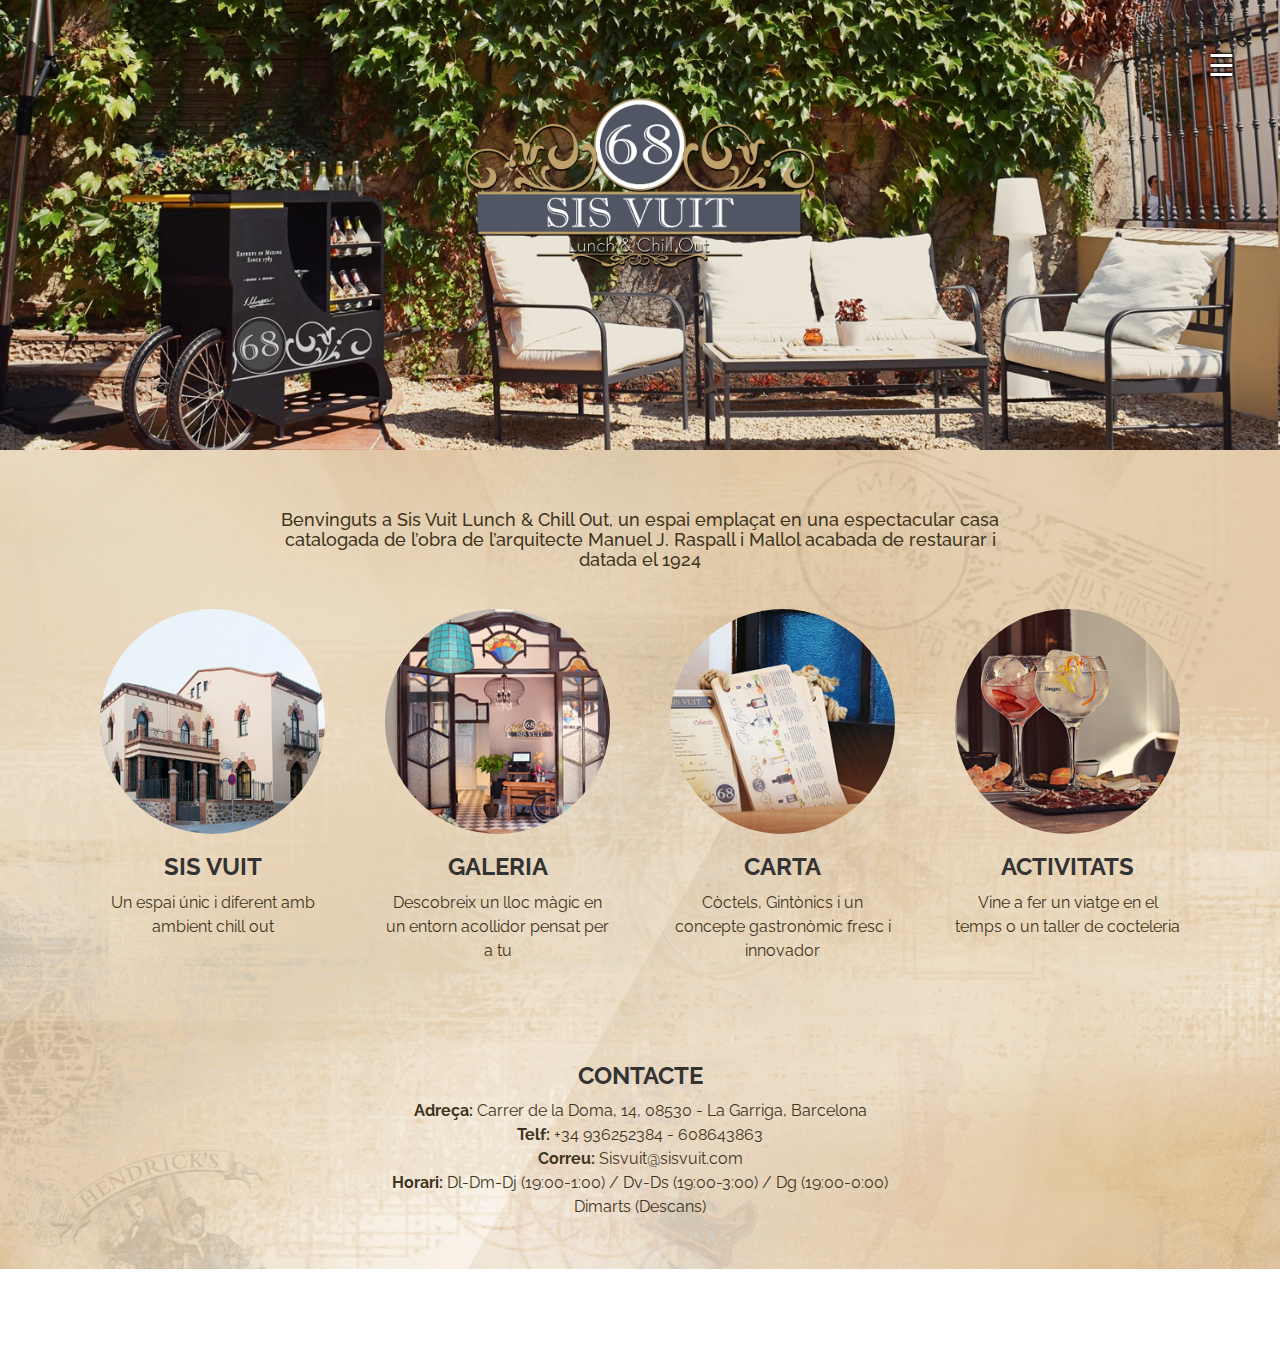
==== commit 74fa5c4d: "index refresh" ====
--- a/index.html
+++ b/index.html
@@ -1,13 +1,16 @@
 <!DOCTYPE html>
 <html lang="en">
 <head>
-    <meta HTTP-EQUIV="REFRESH" CONTENT="5;URL=./esp/index.html">
+    <meta http-equiv="refresh" content="0;URL=./cat/index-Cat.html">
     <meta charset="UTF-8">
+    <meta name="description" content="Restaurante en la garriga">
+    <meta name="keywords" content="Sis vuit, Restaurante, la garriga, sisvuit, sis vuit, comida">
+    <meta name="author" content="Jesus Torres">
     <meta name="viewport" content="width=device-width, initial-scale=1.0">
     <meta http-equiv="X-UA-Compatible" content="ie=edge">
     <title>Sisvuit</title>
 </head>
 <body>
-    
+    <p>Cargando..../Loading...</p>
 </body>
 </html>